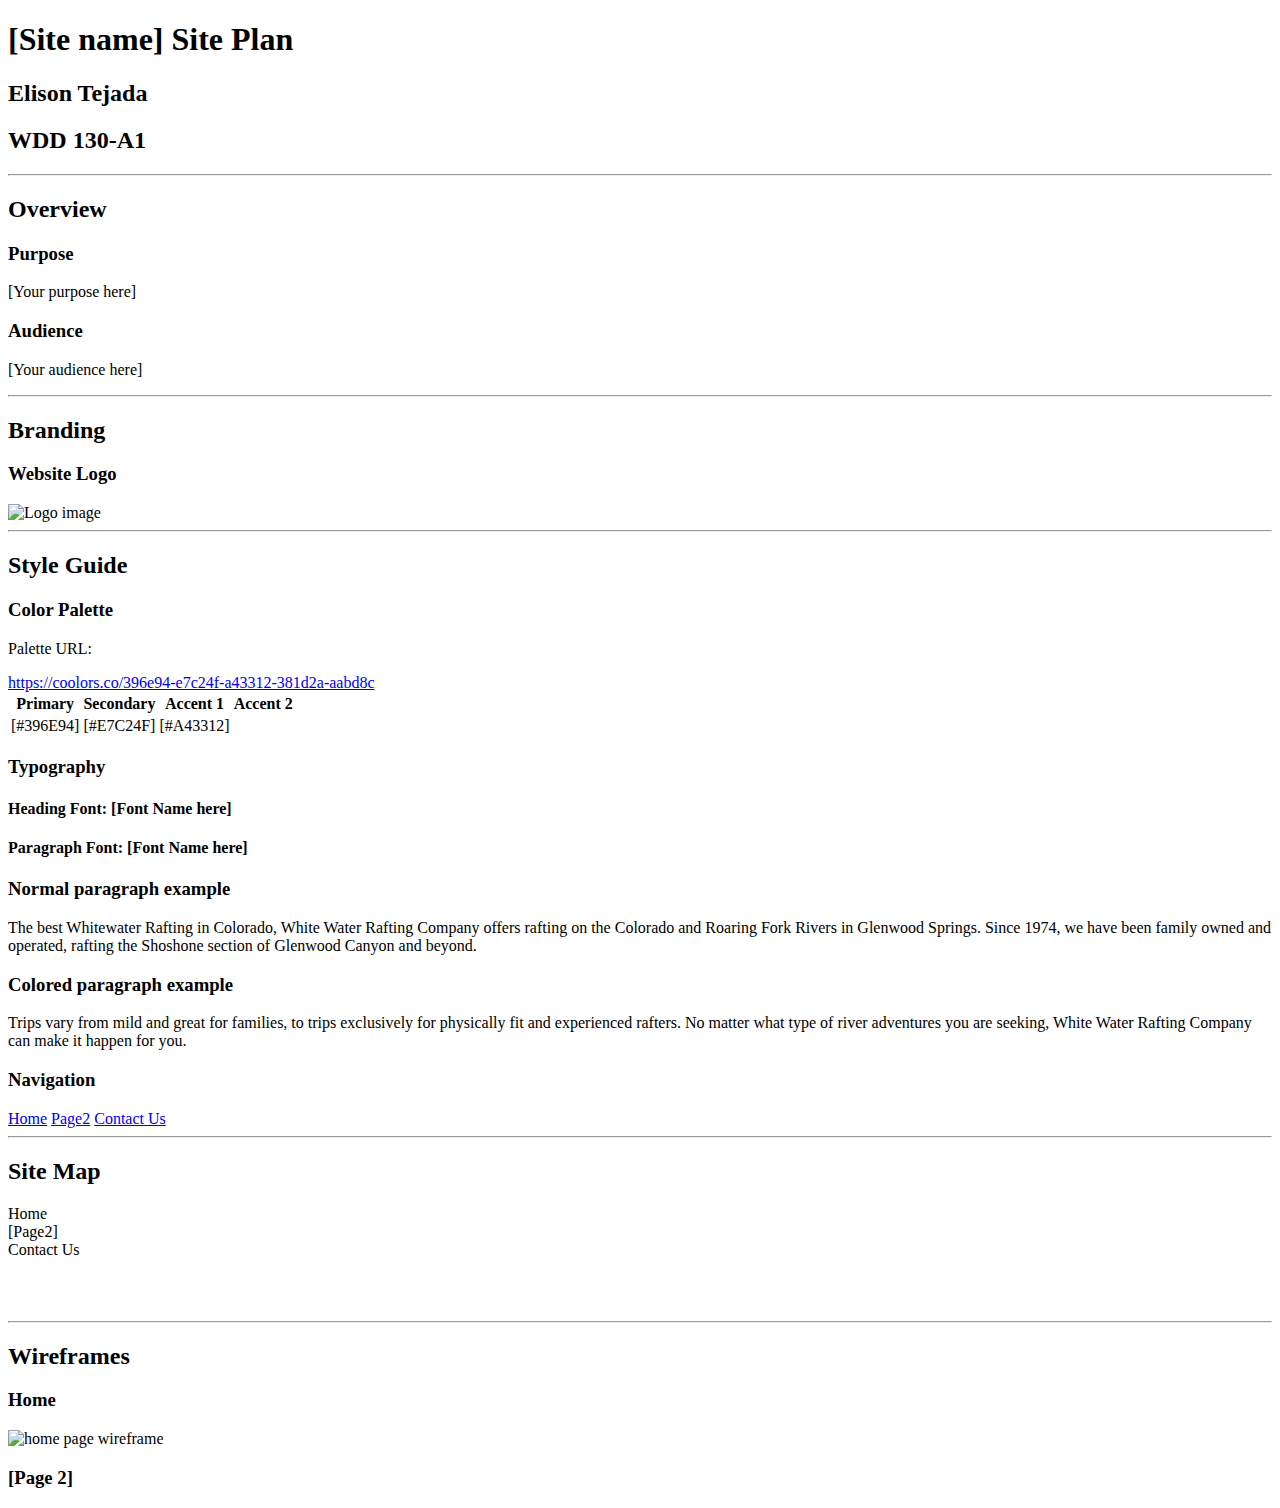
==== wwr/site-plan-rafting.html @ ad718537 "add information" ====
<!DOCTYPE html>
<html lang="en-us">

<head>
  <meta charset="utf-8" />
  <title>Site Plan</title>
  <link type="text/css" rel="stylesheet" href="styles/site-plan-rafting.css" />
</head>

<body>
  <header>
    <h1>[Site name] Site Plan</h1>
    <h2>Elison Tejada</h2>
    <h2>WDD 130-A1</h2>
    <!-- In the header above, add the name of your site, your name and class number. For example if you are in section 3 you would put WDD 130-03 -->
  </header>
  <main>
    <!-- ------------------------Steps 2-5------------------------------ -->
    <hr />
    <h2>Overview</h2>
    <h3>Purpose</h3>
    <p>[Your purpose here]</p>
    <!-- change this -->

    <h3>Audience</h3>
    <p>[Your audience here]</p>
    <!-- change this -->

    <hr />
    <h2>Branding</h2>
    <h3>Website Logo</h3>
    <!-- Replace this with some sort of logo for your site.  A logo can be as simple as the name of your site in a nice font :) -->
    <img src="https://byui-wdd.github.io/wdd130/rafting_images/dryoarlogo.png" alt="Logo image" />
    <hr />
    <h2>Style Guide</h2>

    <!-- ------------------------Steps 6-9------------------------------ -->

    <h3>Color Palette</h3>
    <!--  The colors you choose for a website are one of the most important decisions you will make. Follow the instructions on the activity in Canvas then return and replace the color codes below with the hex color codes (the 6 digit numbers that show at the bottom of each color) for the colors you have chosen below.  You should have at least 2 colors but do not have to fill in all 4 if you do not need them.  -->

    <!-- Copy and paste the URL to your finished palette below. Replace the href value that is there with yours. Make sure to paste it into both the href value and the content text of the <a> tag -->
    <p>Palette URL:</p>
    <a href="https://coolors.co/396e94-e7c24f-a43312-381d2a-aabd8c"
      target="_blank">https://coolors.co/396e94-e7c24f-a43312-381d2a-aabd8c</a>

    <table class="colors">
      <tr>
        <th>Primary</th>
        <th>Secondary</th>
        <th>Accent 1</th>
        <th>Accent 2</th>
      </tr>
      <!-- Replace the numbers in the boxes below with your hex color codes. Then switch to the site-plan.css file and change your colors there as well. -->
      <tr>
        <td class="primary">[#396E94]</td>
        <td class="secondary">[#E7C24F]</td>
        <td class="accent1">[#A43312]</td>
        <td class="accent2"></td>
      </tr>
    </table>

    <!-- ------------------------Steps 10-12------------------------------ -->

    <h3>Typography</h3>
    <!-- Choose a font for your paragraphs (body copy) and headlines. What font(s) have you chosen? Think also about which of your colors above you might use for background and font colors. -->

    <h4>
      Heading Font: [Font Name here]
      <!-- change this -->
    </h4>
    <h4>
      Paragraph Font: [Font Name here]
      <!-- change this -->
    </h4>
    <h3>Normal paragraph example</h3>
    <p>
      The best Whitewater Rafting in Colorado, White Water Rafting Company
      offers rafting on the Colorado and Roaring Fork Rivers in Glenwood
      Springs. Since 1974, we have been family owned and operated, rafting the
      Shoshone section of Glenwood Canyon and beyond.
    </p>
    <h3>Colored paragraph example</h3>
    <p class="colored">
      Trips vary from mild and great for families, to trips exclusively for
      physically fit and experienced rafters. No matter what type of river
      adventures you are seeking, White Water Rafting Company can make it
      happen for you.
    </p>

    <!-- ------------------------Step 13------------------------------ -->

    <h3>Navigation</h3>
    <!-- Think about how you want your navigation bar to look. In the site-plan.css file change the colors to your colors to get the look you desire. -->
    <nav>
      <a href="#">Home</a>
      <a href="#">Page2</a>
      <a href="#">Contact Us</a>
    </nav>
    <hr />
    <h2>Site Map</h2>
    <div class="sitemap">
      <div class="sm-home">Home</div>
      <div class="sm-page2">
        [Page2]
        <!-- this page will have a name later -->
      </div>
      <div class="sm-page3">Contact Us</div>

      <div class="top">&nbsp;</div>
      <div class="left">&nbsp;</div>
      <div class="right">&nbsp;</div>
    </div>
    <hr />
    <h2>Wireframes</h2>
    <!-- Create an additional wireframe for your site. List it here below the Home page wireframe. -->

    <h3>Home</h3>

    <img src="https://byui-wdd.github.io/wdd130/rafting_images/wireframe_home.png" alt="home page wireframe" />

    <h3>[Page 2]</h3>

    <!-- <img src="#" alt="page 2 wireframe"> -->
  </main>
</body>

</html>
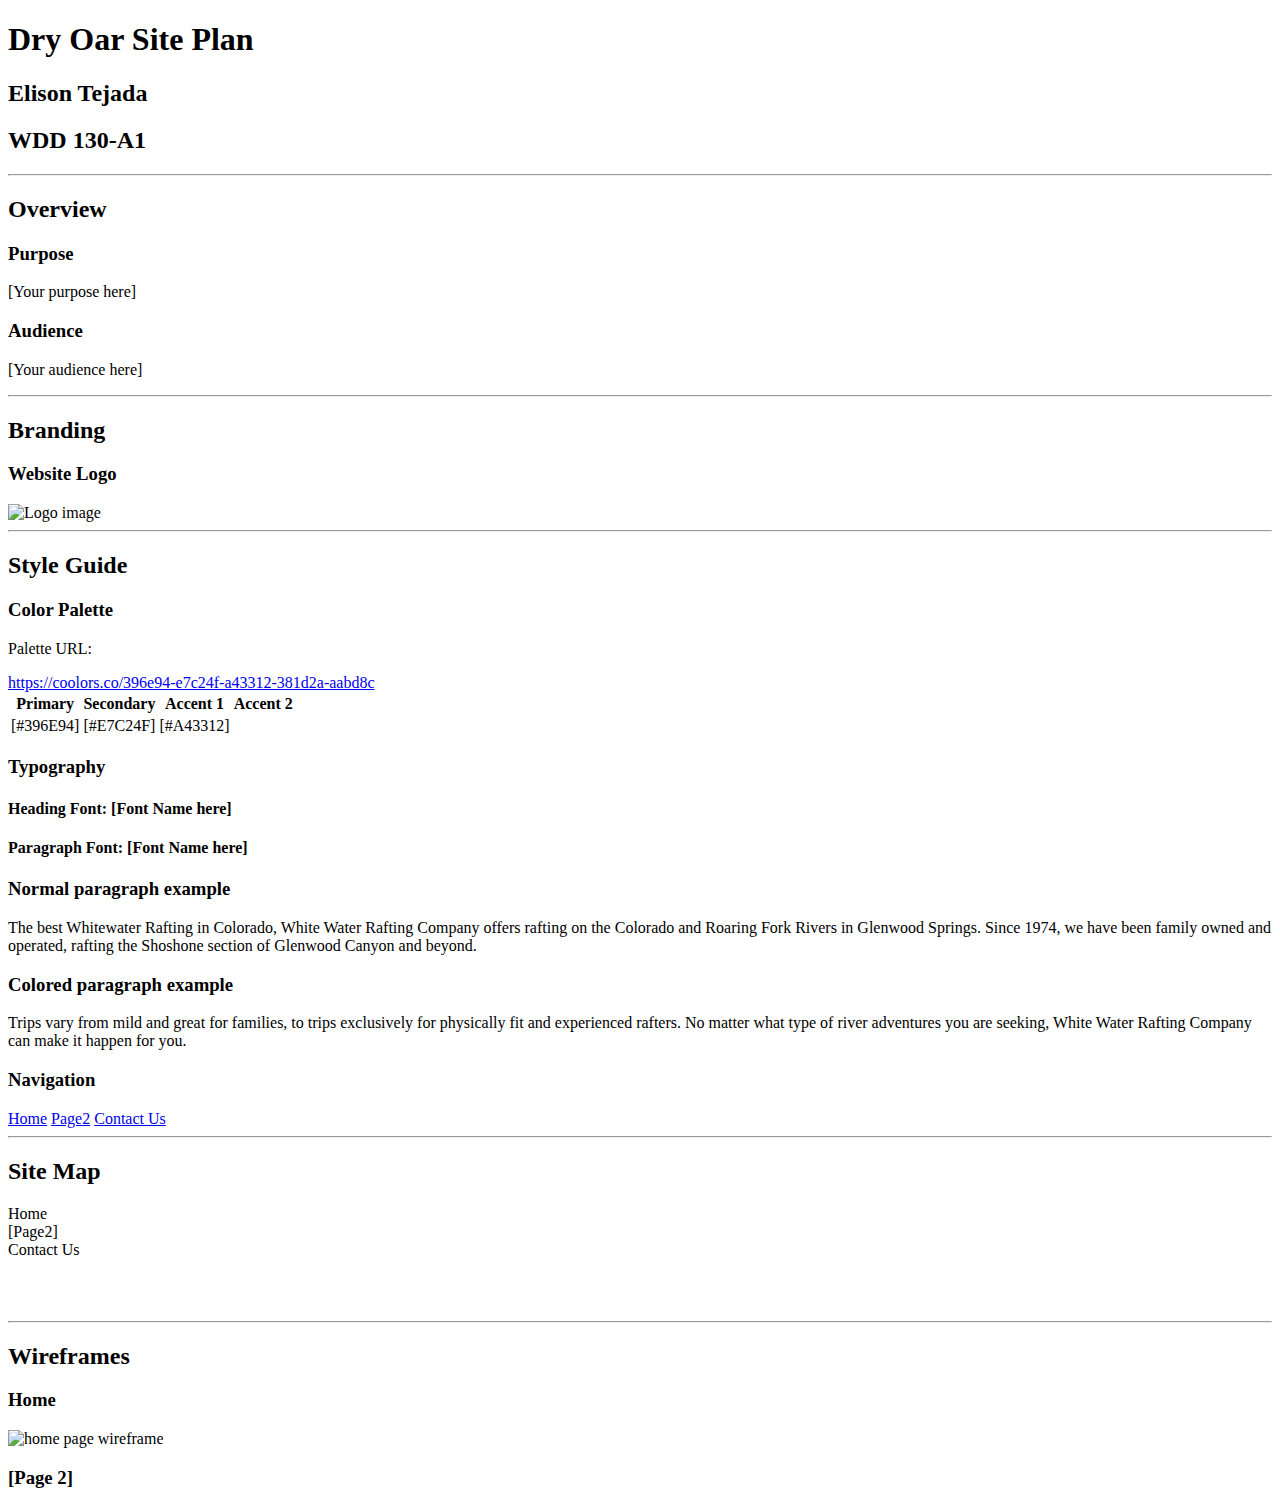
==== commit abcd63bc: "mod. header" ====
--- a/wwr/site-plan-rafting.html
+++ b/wwr/site-plan-rafting.html
@@ -10,7 +10,7 @@
 
 <body>
   <header>
-    <h1>[Site name] Site Plan</h1>
+    <h1>Dry Oar Site Plan</h1>
     <h2>Elison Tejada</h2>
     <h2>WDD 130-A1</h2>
     <!-- In the header above, add the name of your site, your name and class number. For example if you are in section 3 you would put WDD 130-03 -->
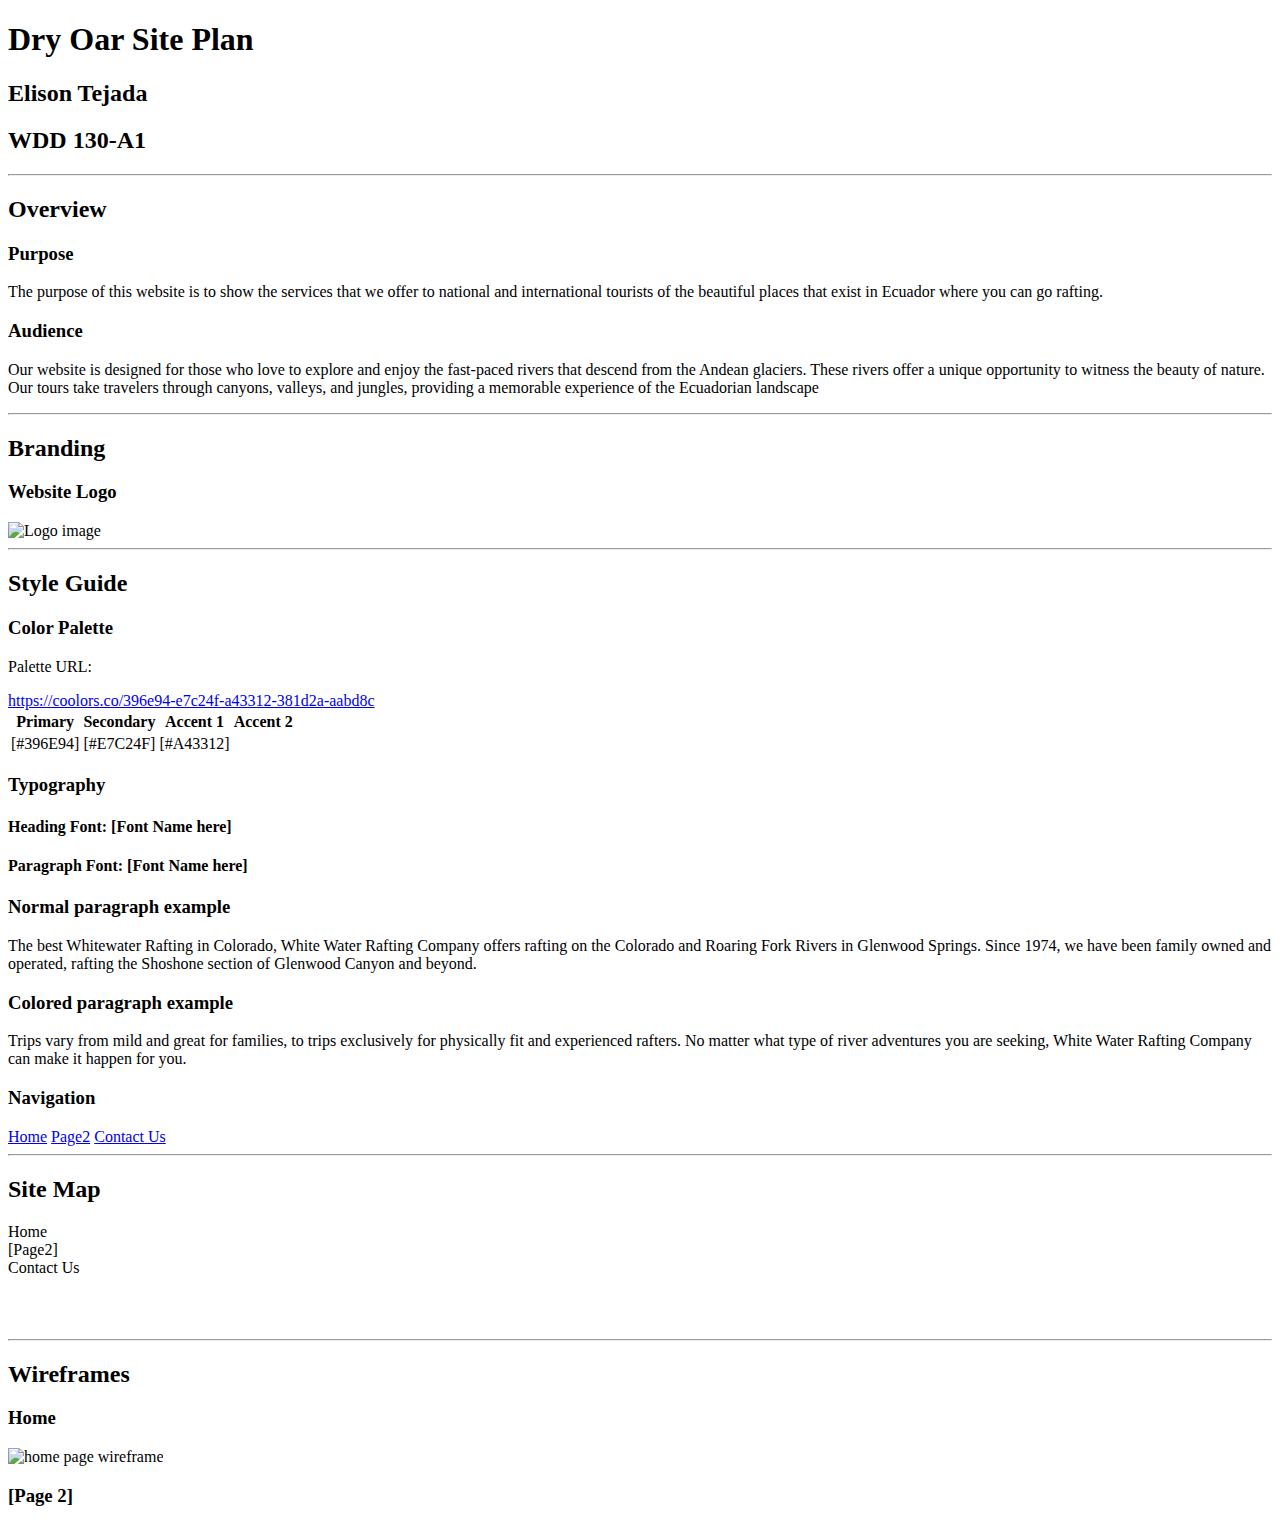
==== commit 7621c489: "add Audience" ====
--- a/wwr/site-plan-rafting.html
+++ b/wwr/site-plan-rafting.html
@@ -20,11 +20,16 @@
     <hr />
     <h2>Overview</h2>
     <h3>Purpose</h3>
-    <p>[Your purpose here]</p>
+    <p> The purpose of this website is to show the services that we offer to national
+        and international tourists of the beautiful places that exist in Ecuador where
+        you can go rafting.</p>
     <!-- change this -->
 
     <h3>Audience</h3>
-    <p>[Your audience here]</p>
+    <p>Our website is designed for those who love to explore and enjoy the fast-paced rivers
+       that descend from the Andean glaciers. These rivers offer a unique opportunity to witness
+       the beauty of nature. Our tours take travelers through canyons, valleys, and jungles, providing
+       a memorable experience of the Ecuadorian landscape</p>
     <!-- change this -->
 
     <hr />
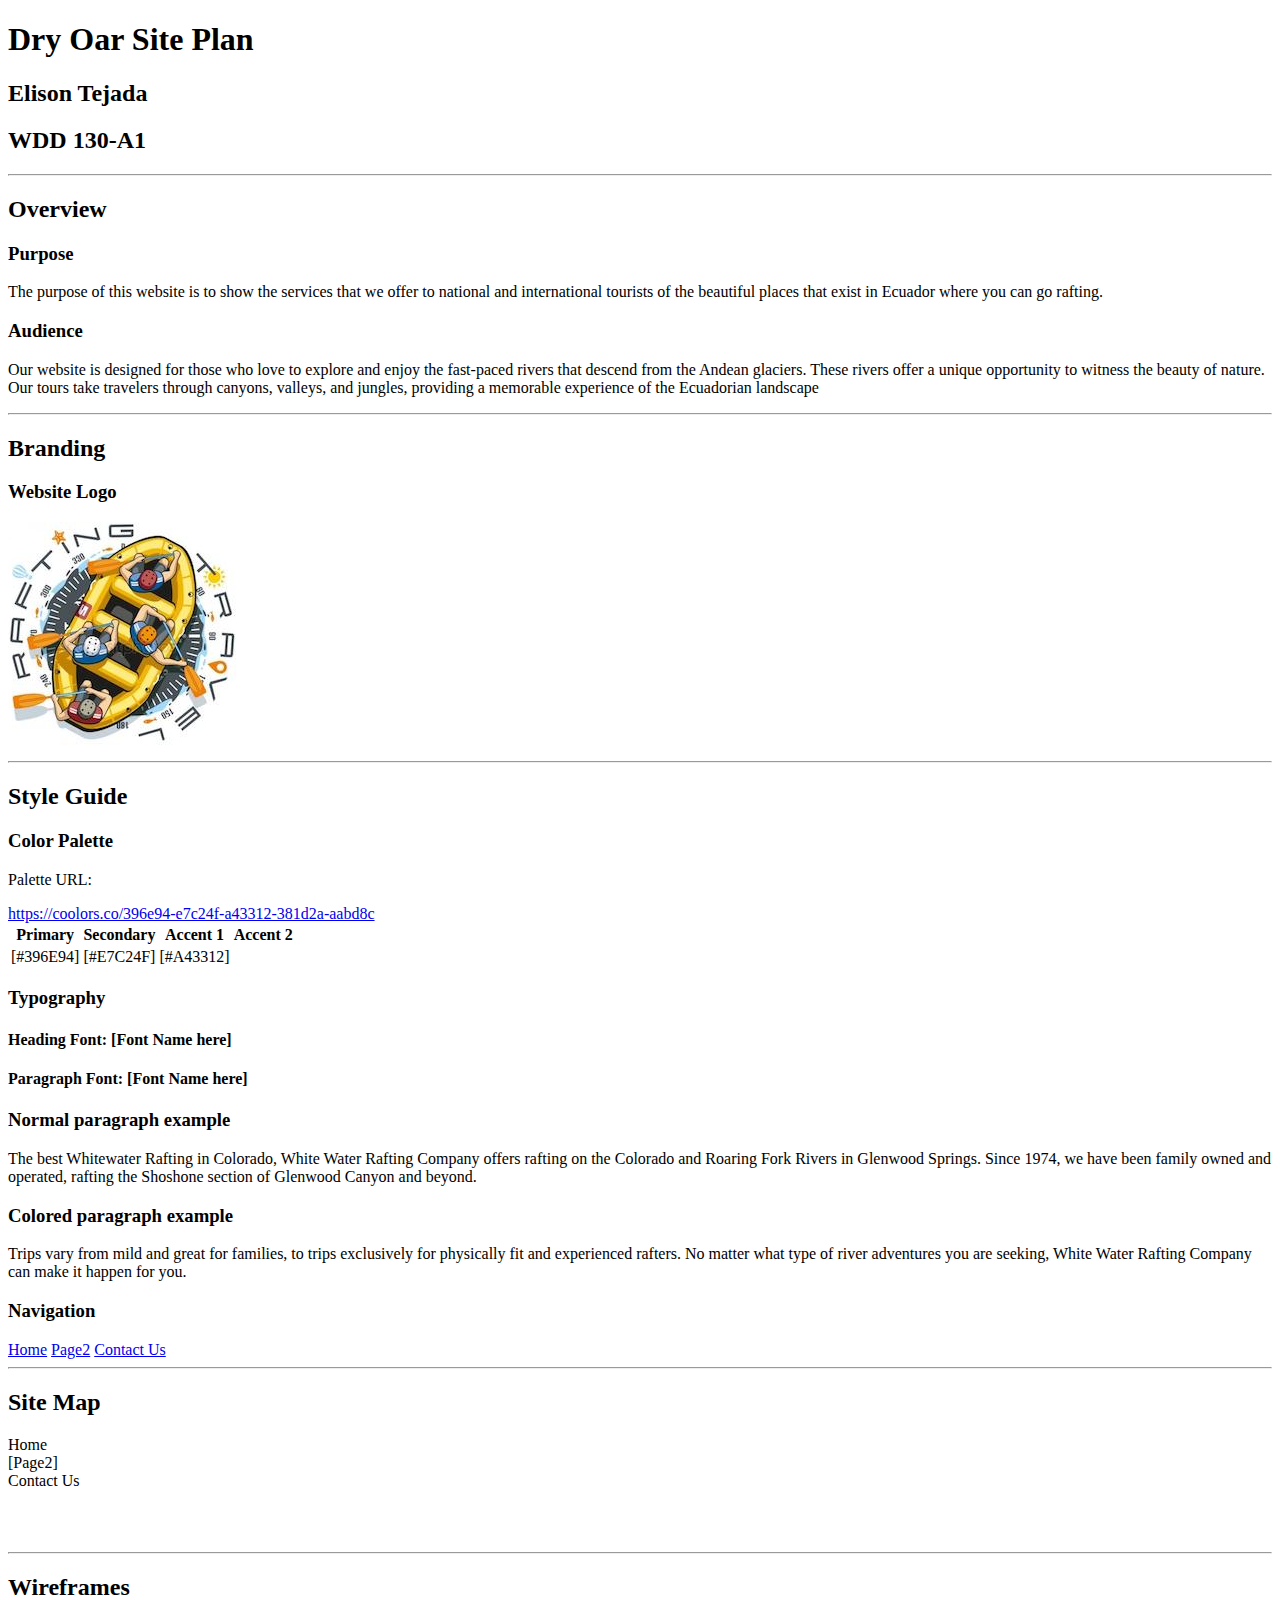
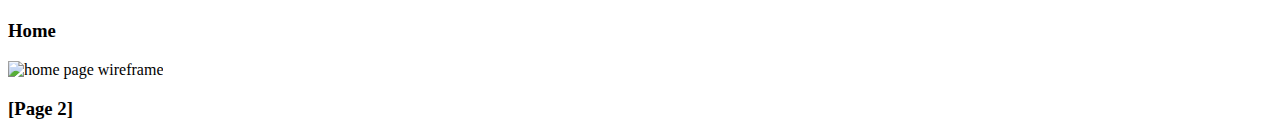
==== commit a8cc82f1: "add Logo" ====
--- a/wwr/site-plan-rafting.html
+++ b/wwr/site-plan-rafting.html
@@ -36,7 +36,7 @@
     <h2>Branding</h2>
     <h3>Website Logo</h3>
     <!-- Replace this with some sort of logo for your site.  A logo can be as simple as the name of your site in a nice font :) -->
-    <img src="https://byui-wdd.github.io/wdd130/rafting_images/dryoarlogo.png" alt="Logo image" />
+    <img src="./images/rafting_logo.png" alt="Logo image" />
     <hr />
     <h2>Style Guide</h2>
 
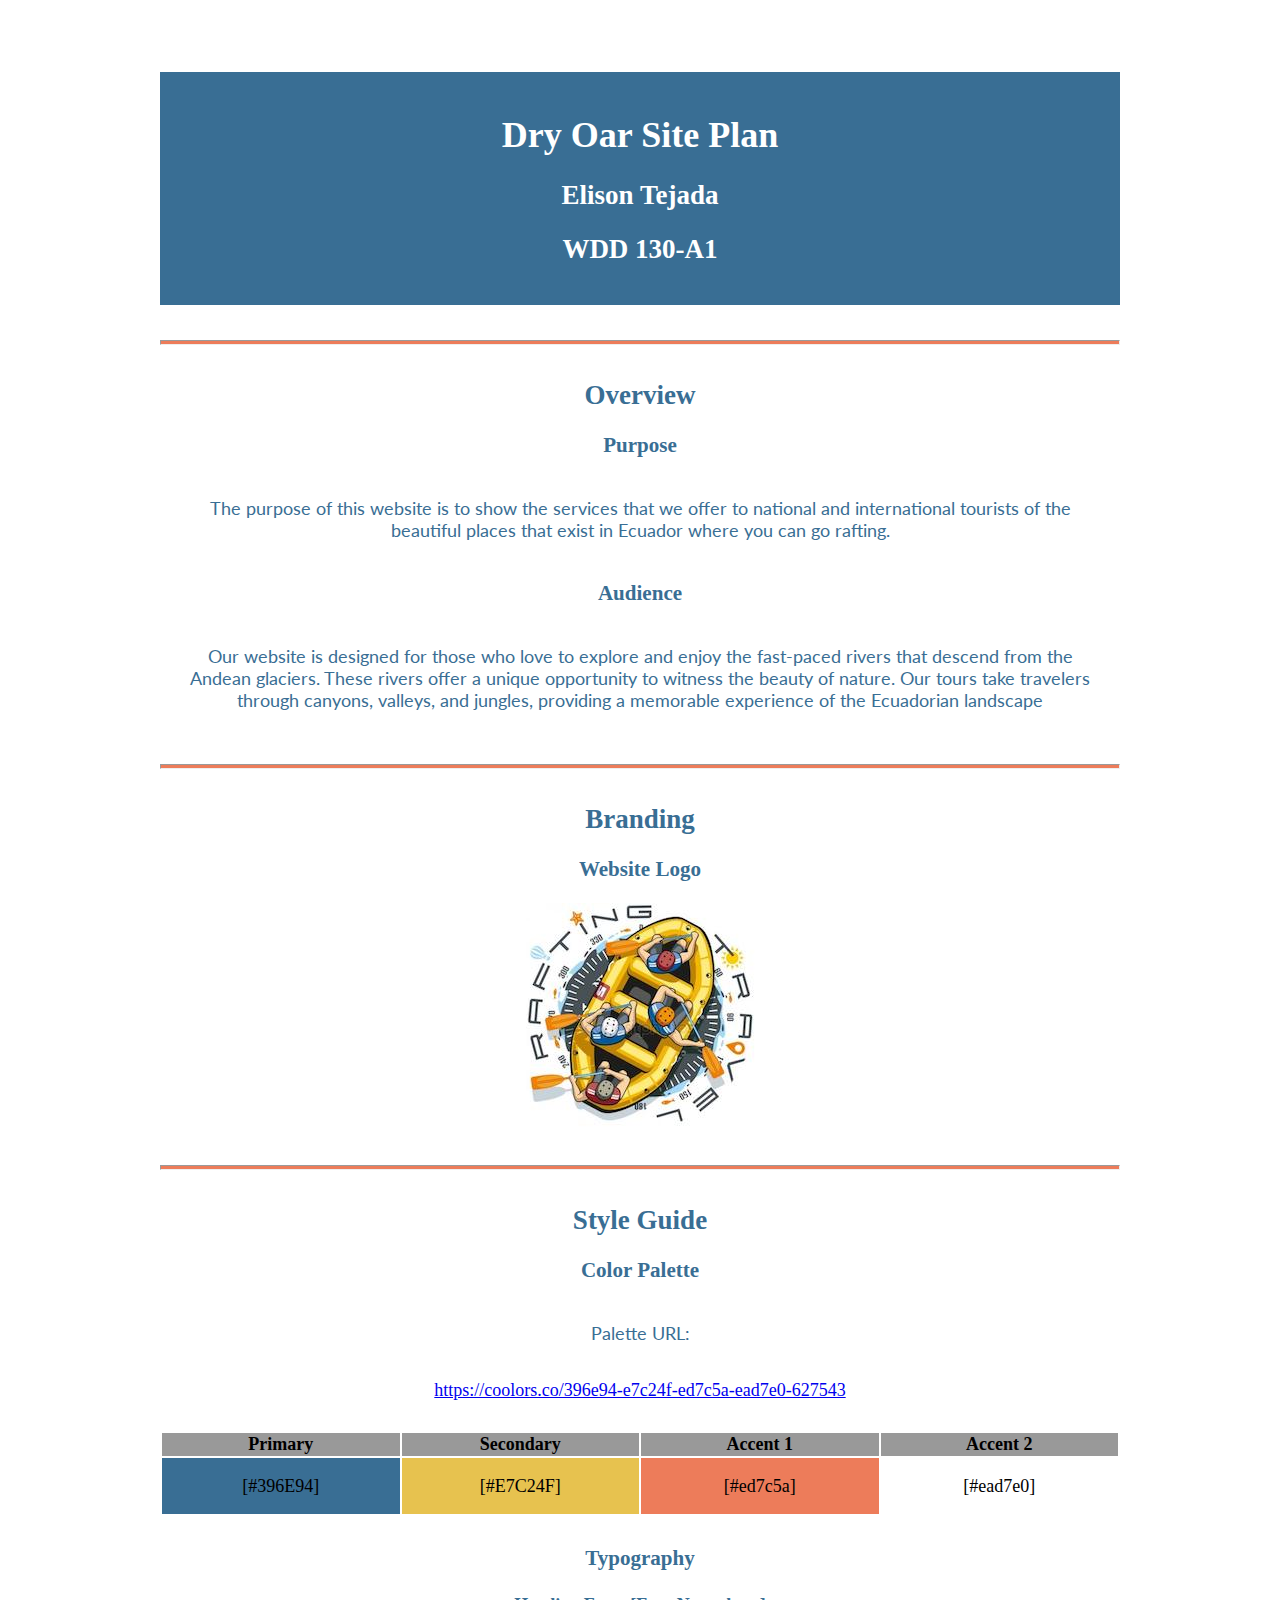
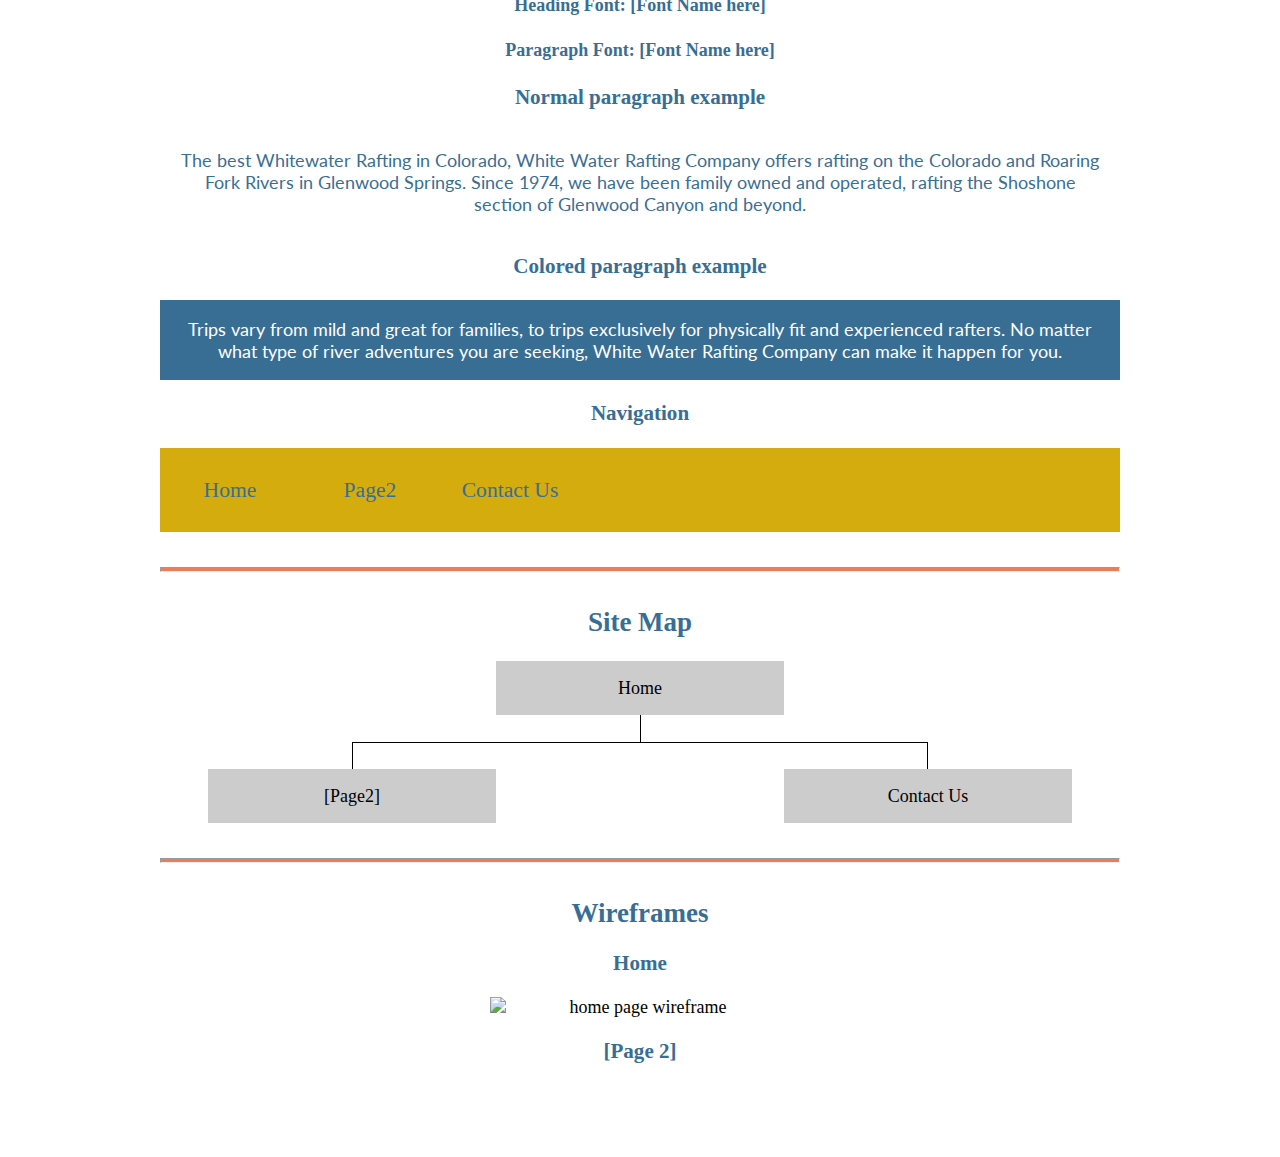
==== commit 55473f73: "add color" ====
--- a/wwr/site-plan-rafting.html
+++ b/wwr/site-plan-rafting.html
@@ -47,8 +47,9 @@
 
     <!-- Copy and paste the URL to your finished palette below. Replace the href value that is there with yours. Make sure to paste it into both the href value and the content text of the <a> tag -->
     <p>Palette URL:</p>
-    <a href="https://coolors.co/396e94-e7c24f-a43312-381d2a-aabd8c"
-      target="_blank">https://coolors.co/396e94-e7c24f-a43312-381d2a-aabd8c</a>
+    <a href="https://coolors.co/396e94-e7c24f-ed7c5a-ead7e0-627543"
+    
+      target="_blank">https://coolors.co/396e94-e7c24f-ed7c5a-ead7e0-627543</a>
 
     <table class="colors">
       <tr>
@@ -61,8 +62,8 @@
       <tr>
         <td class="primary">[#396E94]</td>
         <td class="secondary">[#E7C24F]</td>
-        <td class="accent1">[#A43312]</td>
-        <td class="accent2"></td>
+        <td class="accent1">[#ed7c5a]</td>
+        <td class="accent2">[#ead7e0]</td>
       </tr>
     </table>
 
--- a/wwr/styles/site-plan-rafting.css
+++ b/wwr/styles/site-plan-rafting.css
@@ -0,0 +1,165 @@
+
+/* if you are using any Google fonts change the font names below to your fonts. 
+Any spaces in your font name should be replaced with a +. 
+Fonts are separated by a & */
+@import url('https://fonts.googleapis.com/css2?family=IM+Fell+French+Canon&family=Lato:ital,wght@0,400;0,700;1,400&display=swap');
+
+:root {
+  /* change the values below to your colors from your palette */
+  --primary-color: #396E94   ;
+  --secondary-color: #E7C24F ;
+  --accent1-color: #ed7c5a;
+  --accent2-color: white;
+
+  /* change the values below to your chosen font(s) */
+  --heading-font: "IM Fell French Canon";
+  --paragraph-font: Lato, Helvetica, sans-serif;
+
+  /* these colors below should be chosen from among your palette colors above */
+  --headline-color-on-white: #396E94;  /* headlines on a white background */ 
+  --headline-color-on-color: white; /* headlines on a colored background */ 
+  --paragraph-color-on-white: #396E94; /* paragraph text on a white background */ 
+  --paragraph-color-on-color: white; /* paragraph text on a colored background */ 
+  --paragraph-background-color: #396E94  ;
+  --nav-link-color: #396E94;
+  --nav-background-color: #D4AC0D;
+  --nav-hover-link-color: white;
+  --nav-hover-background-color: #396E94;
+}
+
+
+/*  Look around below...but DON'T CHANGE ANYTHING! */
+
+body {
+  max-width: 960px;
+  margin: 0 auto;
+  padding: 4em;
+  font-size: 18px;
+  text-align: center;
+}
+img {
+  display: block;
+  margin: 0 auto;
+  max-width: 300px;
+}
+h1, h2, h3, h4, h5, h6 {
+  font-family: var(--heading-font);
+  color: var(--headline-color-on-white);
+}
+h2 {
+  text-align: center;
+}
+hr {
+  height: 3px;
+  margin: 35px 0;
+  background: var(--accent1-color);
+}
+header {
+  padding: 1em;
+  text-align: center;
+  color: var(--headline-color-on-color);
+  background-color: var(--paragraph-background-color);
+}
+header > h1, header > h2 {
+  color: var(--headline-color-on-color);
+}
+p {
+  font-family: var(--paragraph-font);
+  color: var(--paragraph-color-on-white);
+  padding: 1em;
+}
+.colors {
+  width: 100%;
+  min-width: 350px;
+  margin: 30px auto;
+  text-align: center;
+}
+.colors th {
+  background-color: #999;
+}
+.colors td{
+  width: 25%;
+  height: 3em;
+}
+.primary {
+  background-color: var(--primary-color);
+}
+.secondary {
+  background-color: var(--secondary-color);
+}
+.accent1 {
+  background-color: var(--accent1-color);
+}
+.accent2{
+  background-color: var(--accent2-color);
+}
+p.colored {
+  background-color: var(--paragraph-background-color);
+  color: var(--paragraph-color-on-color);
+}
+nav {
+  background-color: var(--nav-background-color);
+  line-height: 3em;
+  text-align: center;
+  font-size: 1.2em;
+}
+nav  {
+  list-style-type: none;
+  display: flex;
+}
+nav a {
+  padding:1em;
+  min-width: 120px;
+  text-decoration: none;
+  padding: 10px;
+}
+nav a:link, nav a:visited {
+  color: var(--nav-link-color);
+}
+nav a:hover {
+  color: var(--nav-hover-link-color);
+  background-color: var(--nav-hover-background-color);
+}
+.sitemap {
+  display: grid;
+  justify-content: center;
+
+  grid-template-columns: repeat(6, 15%);
+  grid-template-rows: 3em 1.5em 1.5em 3em;
+  grid-template-areas: ". . home home . ."
+    ". . . top . ."
+    ". left left right right ."
+    "page2 page2 . . page3 page3";
+}
+.sitemap > div {
+  text-align: center;
+}
+.sm-home {
+  grid-area: home;
+  background-color: #ccc;
+  line-height: 3em;
+}
+.sm-page2 {
+  grid-area: page2;
+  background-color: #ccc;
+  line-height: 3em;
+}
+.sm-page3 {
+  grid-area: page3;
+  background-color: #ccc;
+  line-height: 3em;
+}
+.top {
+  grid-area: top;
+  border-left: 1px solid;
+}
+.left {
+  grid-area: left;
+  border-top: 1px solid;
+  border-left: 1px solid;
+}
+.right {
+  grid-area: right;
+  border-top: 1px solid;
+  border-right: 1px solid;
+}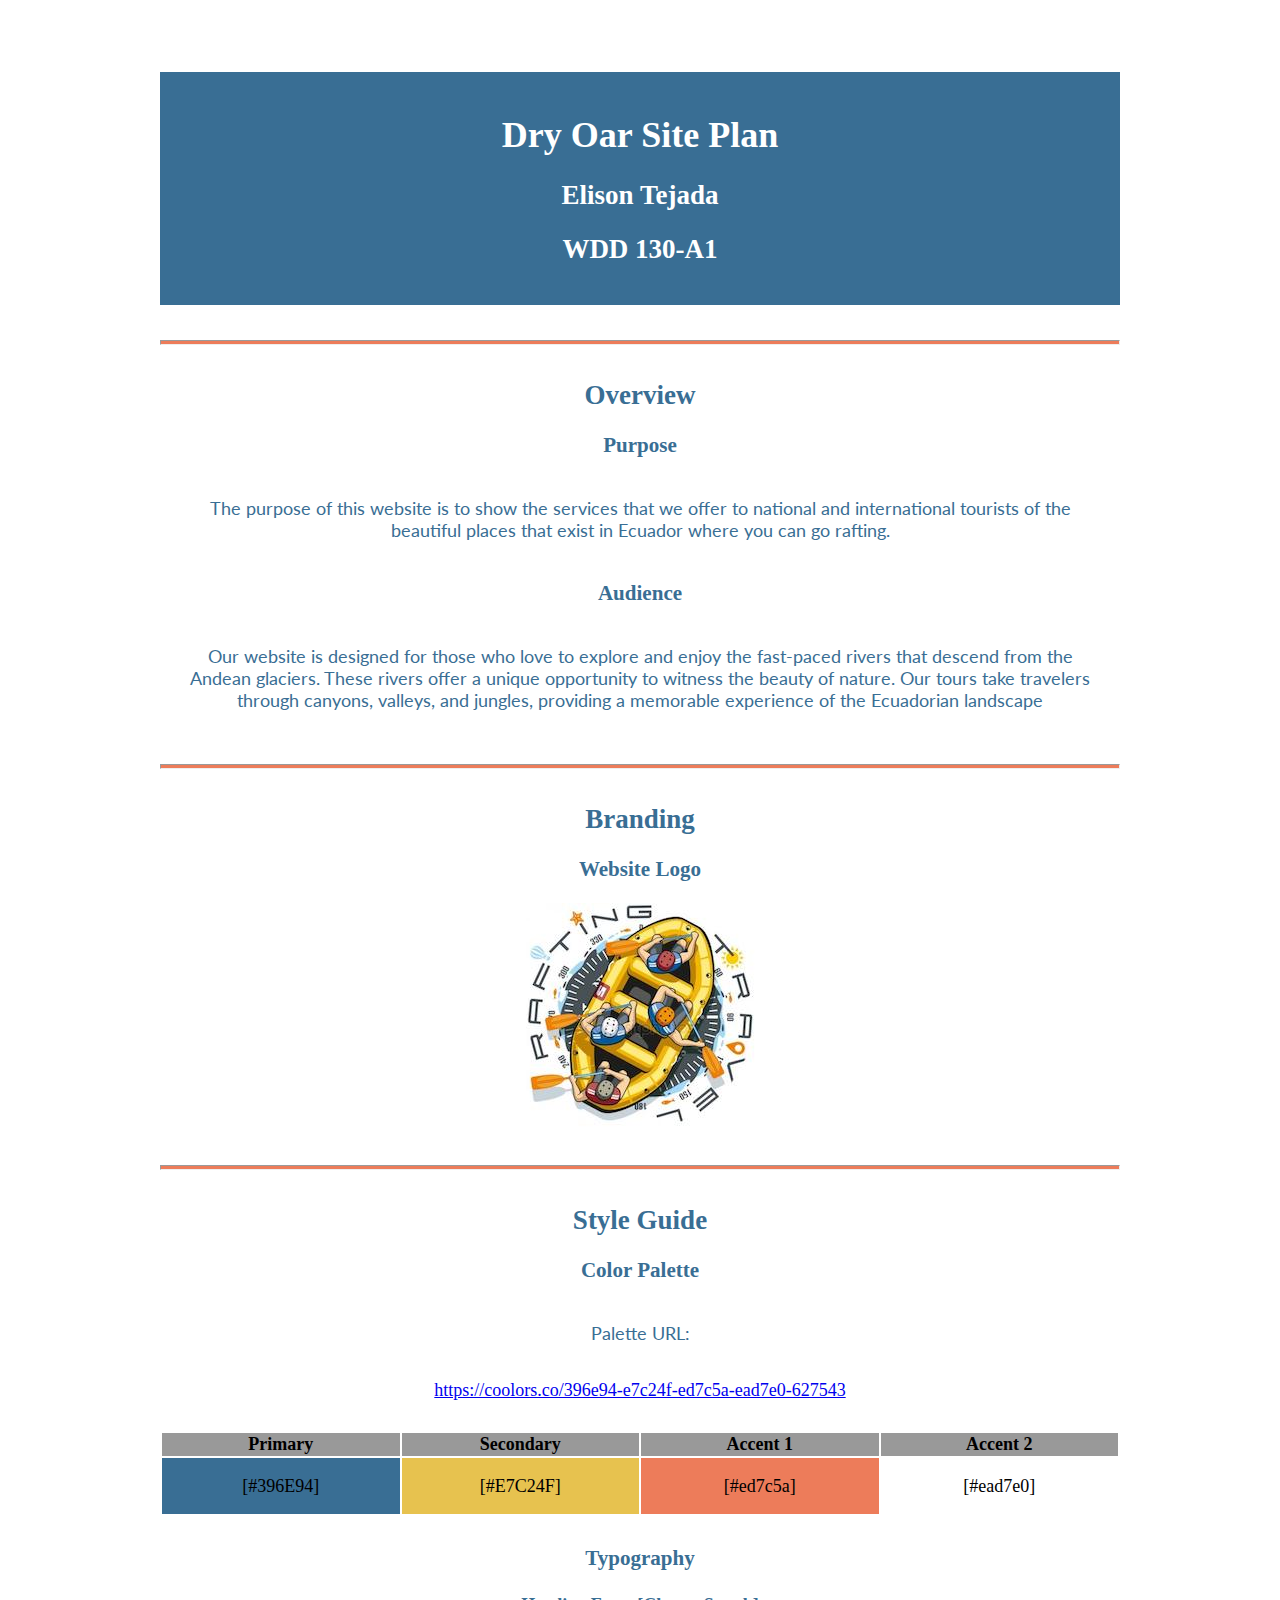
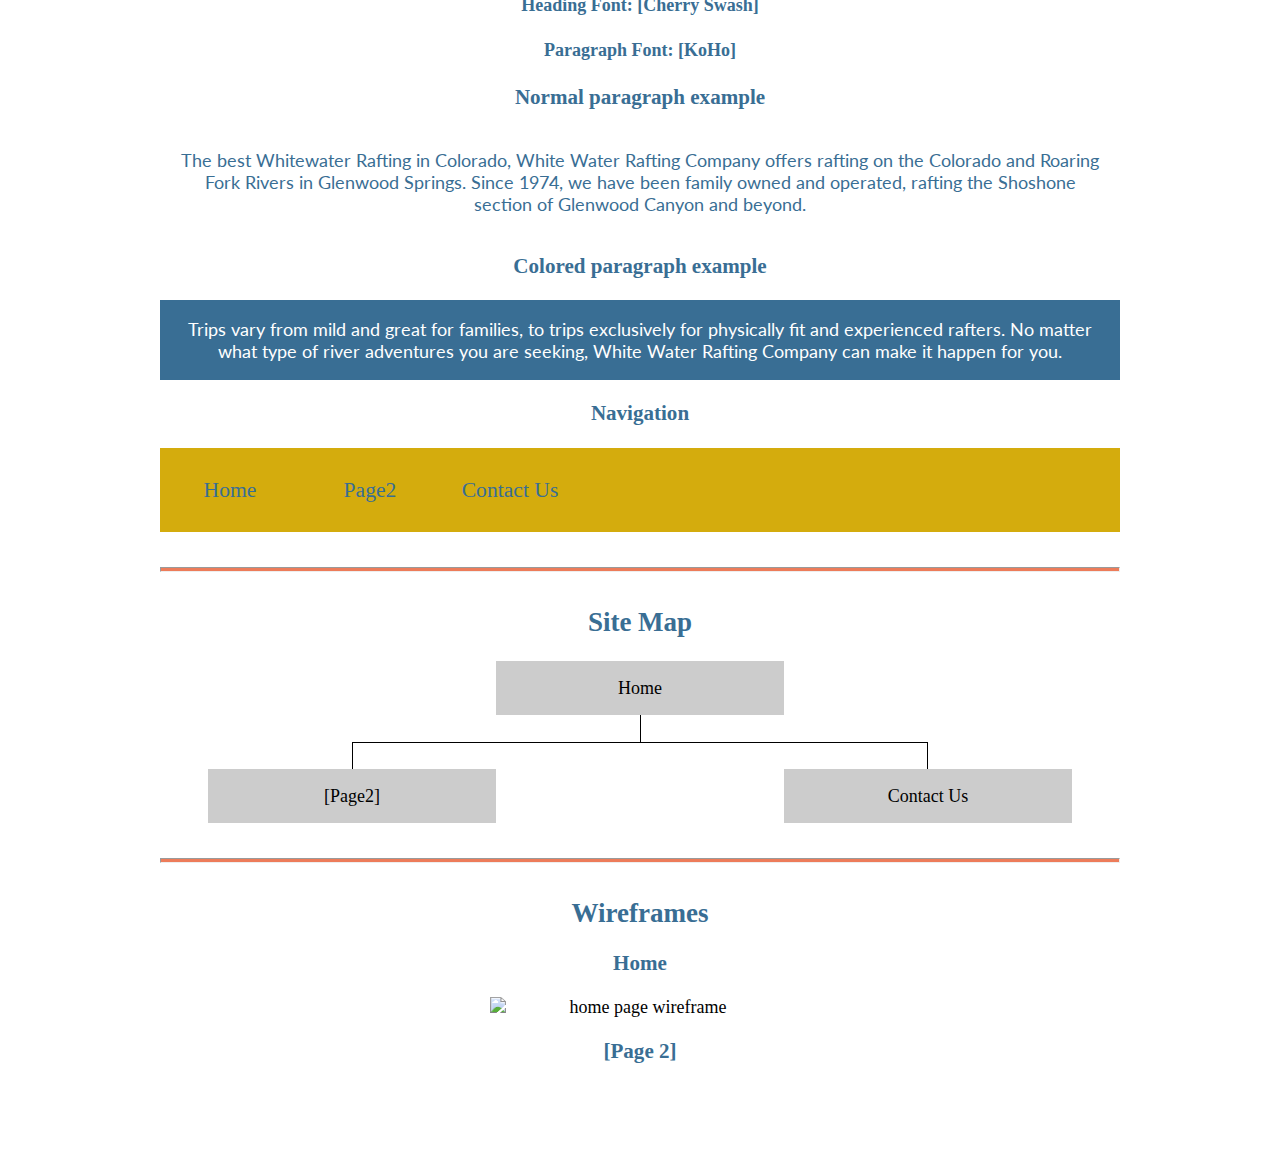
==== commit 623f8432: "fix cherry" ====
--- a/wwr/site-plan-rafting.html
+++ b/wwr/site-plan-rafting.html
@@ -73,11 +73,11 @@
     <!-- Choose a font for your paragraphs (body copy) and headlines. What font(s) have you chosen? Think also about which of your colors above you might use for background and font colors. -->
 
     <h4>
-      Heading Font: [Font Name here]
+      Heading Font: [Cherry Swash]
       <!-- change this -->
     </h4>
     <h4>
-      Paragraph Font: [Font Name here]
+      Paragraph Font: [KoHo]
       <!-- change this -->
     </h4>
     <h3>Normal paragraph example</h3>
